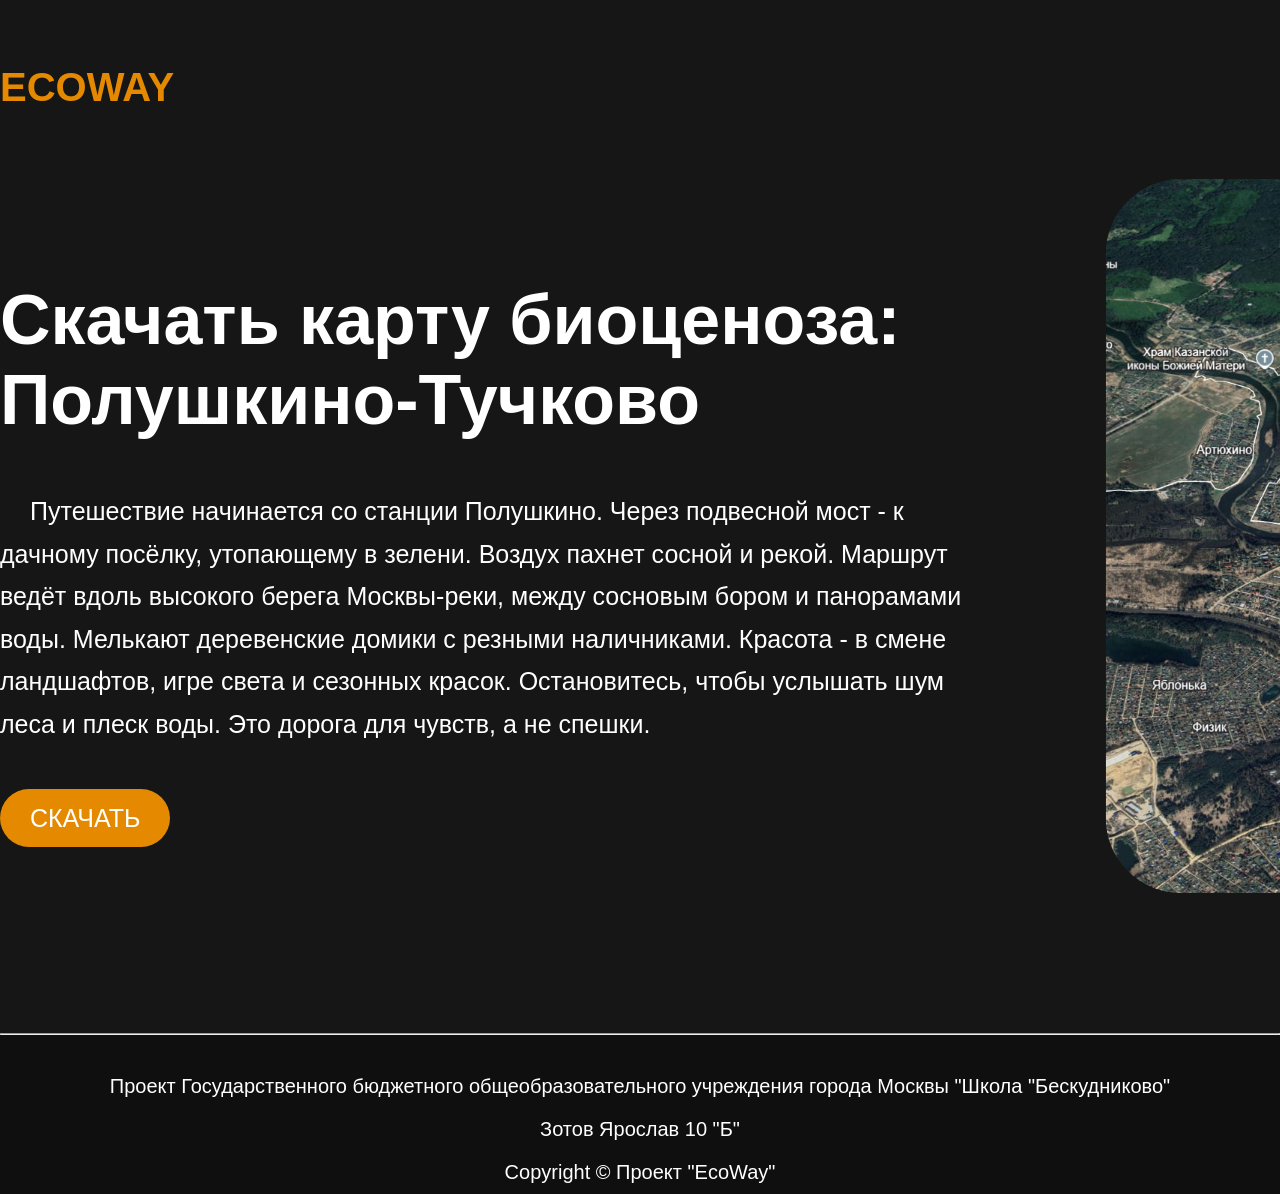
==== download1.html @ e9551cc0 "Add files via upload" ====
<!DOCTYPE html>
<html lang="ru">
<head>
	<meta charset="utf-8">
	<meta name="viewport" content="width=device-width, initial-scale=1">
	<title>EcoWay</title>
	<link rel="stylesheet" href="index.css"> 
	<link rel="icon" href="IMG/ico1.png">
</head>
<body>
	<div class="wrapper">
	<header class="container">
		<a href="index.html"><span class="EcoWay">ecoway</span></a>
	</header>


	<div class="container hero">
		<div class="hero--info">
			
			<h1>Скачать карту биоценоза: Полушкино-Тучково</h1>
			<p>Путешествие начинается со станции Полушкино. Через подвесной мост - к дачному посёлку, утопающему в зелени. Воздух пахнет сосной и рекой. Маршрут ведёт вдоль высокого берега Москвы-реки, между сосновым бором и панорамами воды. Мелькают деревенские домики с резными наличниками. Красота - в смене ландшафтов, игре света и сезонных красок. Остановитесь, чтобы услышать шум леса и плеск воды. Это дорога для чувств, а не спешки.</p>
			<br>
			<a class="btn" href="IMG/file1.zip" download="IMG/file1.zip">СКАЧАТЬ</a>
		</div>
		<img src="IMG/map1.jpg">
	</div>



<hr>
</div>
	<footer>
		<p>Проект Государственного бюджетного общеобразовательного учреждения города Москвы "Школа "Бескудниково"</p>
		<p>Зотов Ярослав 10 "Б"</p>
		<p>Copyright © Проект "EcoWay"</p>
	</footer>
</body>
</html>
---- index.css ----
/*Основные настройки по умолчанию*/



* {
    margin: 0;
    padding: 0;
}


body {
    font-family: 'Helvetica Neue', Arial, sans-serif;
    font-weight: 400;
    font-size: 25px;
    color: white;
}

a {
    text-decoration: none;
}

img {
    max-width: 100%;
}

.wrapper {
    background: #161616;
    width: 100%;
}

.container {
    width: 2000px;
    margin: 0 auto;
}



/*Шапка и приветствующая страница*/



header {
    padding-top: 65px;
    padding-bottom: 100px;
    z-index: 2;
}

header .EcoWay {
    text-transform: uppercase;
    font-size: 40px;
    font-weight: 800;
    color: #e58a00;
}

.hero {
    padding-bottom: 200px;
    position: relative;
    z-index: 1;
}

.hero--info {
    width: 1000px;
    padding-top: 70px;
}

.hero--info h1 {
    font-size: 70px;
    font-weight: 600;
}

.hero--info p {
    font-weight: 500;
    line-height: 170%;
    margin: 30px 0px;
    text-indent: 30px;
    margin-top: 50px;
}

.btn {
    background: #e58a00;
    color: white;
    border-radius: 50px;
    padding: 15px 30px;
    border: 0;
    transition: all 500ms ease;
    font-size: 25px;
}

.btn:hover {
    cursor: pointer;
    transform: scale(1.1);
    background: #e56000;
    font-size: 25px;
}

.hero img {
    position: absolute;
    top: -150px;
    right: 0;
    scale: 0.75;
    border-radius: 100px;
}



/*Таблицы*/



.table1 {
    padding-top: 150px;
    padding-bottom: 150px;
}

.table1 h3 {
    font-weight: 600;
    font-size: 45px;
}

.table1 .btn {
    padding: 12px 23px;
    float: right;
    display: block;
}



.table {
    padding: 10px 10px;
    text-align: center;
}

.table th {
    border: 1px solid white;
}

.table td {
    border: 1px solid white;
}


/*Футер*/



footer {
    background-color: #0f0f0f;
    padding-top: 30px;
    text-align: center;
}

footer p {
    font-size: 20px;
    padding-bottom: 10px;
    padding-top: 10px;
}
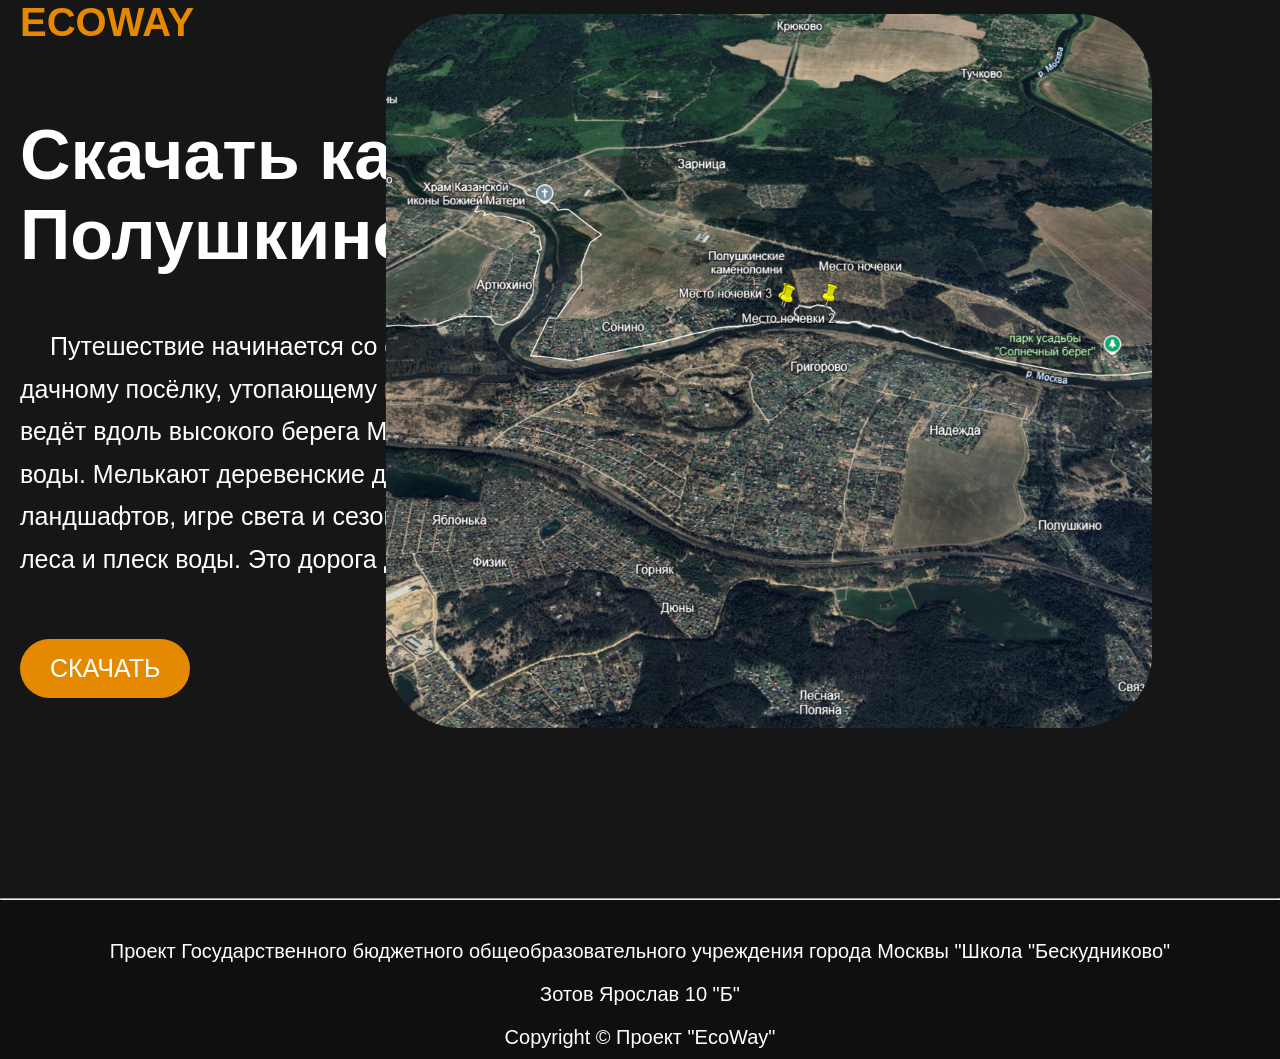
==== commit 49cf69cd: "Add files via upload" ====
--- a/download1.html
+++ b/download1.html
@@ -3,8 +3,8 @@
 <head>
 	<meta charset="utf-8">
 	<meta name="viewport" content="width=device-width, initial-scale=1">
-	<title>EcoWay</title>
-	<link rel="stylesheet" href="index.css"> 
+	<title>EcoWay — Полушкино-Тучково</title>
+	<link rel="stylesheet" href="index.css">
 	<link rel="icon" href="IMG/ico1.png">
 </head>
 <body>
@@ -20,9 +20,9 @@
 			<h1>Скачать карту биоценоза: Полушкино-Тучково</h1>
 			<p>Путешествие начинается со станции Полушкино. Через подвесной мост - к дачному посёлку, утопающему в зелени. Воздух пахнет сосной и рекой. Маршрут ведёт вдоль высокого берега Москвы-реки, между сосновым бором и панорамами воды. Мелькают деревенские домики с резными наличниками. Красота - в смене ландшафтов, игре света и сезонных красок. Остановитесь, чтобы услышать шум леса и плеск воды. Это дорога для чувств, а не спешки.</p>
 			<br>
-			<a class="btn" href="IMG/file1.zip" download="IMG/file1.zip">СКАЧАТЬ</a>
+			<a class="btn" href="IMG/file1.zip" download="file1.zip">СКАЧАТЬ</a>
 		</div>
-		<img src="IMG/map1.jpg">
+		<img src="IMG/map1.jpg" alt="Карта биоценоза Полушкино-Тучково">
 	</div>
 
 
--- a/index.css
+++ b/index.css
@@ -1,12 +1,10 @@
 /*Основные настройки по умолчанию*/
-
-
 
 * {
     margin: 0;
     padding: 0;
-}
-
+    box-sizing: border-box;   /* ← ИЗМЕНЕНО: чтобы padding не увеличивал ширину */
+}
 
 body {
     font-family: 'Helvetica Neue', Arial, sans-serif;
@@ -21,6 +19,7 @@
 
 img {
     max-width: 100%;
+    height: auto;             /* ← ИЗМЕНЕНО: чтобы картинки не искажались */
 }
 
 .wrapper {
@@ -29,15 +28,13 @@
 }
 
 .container {
-    width: 2000px;
+    max-width: 1400px;        /* ← ИЗМЕНЕНО: было width: 2000px */
+    width: 100%;              /* ← ИЗМЕНЕНО */
     margin: 0 auto;
-}
-
-
+    padding: 0 20px;          /* ← ИЗМЕНЕНО: боковые отступы */
+}
 
 /*Шапка и приветствующая страница*/
-
-
 
 header {
     padding-top: 65px;
@@ -59,7 +56,8 @@
 }
 
 .hero--info {
-    width: 1000px;
+    max-width: 1000px;        /* ← ИЗМЕНЕНО: было width: 1000px */
+    width: 100%;              /* ← ИЗМЕНЕНО */
     padding-top: 70px;
 }
 
@@ -84,6 +82,7 @@
     border: 0;
     transition: all 500ms ease;
     font-size: 25px;
+    display: inline-block;    /* ← ИЗМЕНЕНО: чтобы padding работал у <a> */
 }
 
 .btn:hover {
@@ -101,11 +100,7 @@
     border-radius: 100px;
 }
 
-
-
 /*Таблицы*/
-
-
 
 .table1 {
     padding-top: 150px;
@@ -123,8 +118,6 @@
     display: block;
 }
 
-
-
 .table {
     padding: 10px 10px;
     text-align: center;
@@ -138,10 +131,15 @@
     border: 1px solid white;
 }
 
+/* ← ДОБАВЛЕНО: обёртка для горизонтального скролла таблиц на телефоне */
+.table-wrap {
+    width: 100%;
+    overflow-x: auto;
+    -webkit-overflow-scrolling: touch;
+    margin-top: 20px;
+}
 
 /*Футер*/
-
-
 
 footer {
     background-color: #0f0f0f;
@@ -154,3 +152,118 @@
     padding-bottom: 10px;
     padding-top: 10px;
 }
+
+/* ============ АДАПТИВ ПОД ПЛАНШЕТ ============ */
+@media (max-width: 1024px) {
+    body {
+        font-size: 20px;
+    }
+    header {
+        padding-top: 40px;
+        padding-bottom: 60px;
+    }
+    header .EcoWay {
+        font-size: 32px;
+    }
+    .hero {
+        padding-bottom: 100px;
+    }
+    .hero--info h1 {
+        font-size: 48px;
+    }
+    .hero img {
+        position: static;
+        scale: 1;
+        margin: 40px auto 0;
+        display: block;
+        border-radius: 40px;
+    }
+    .table1 {
+        padding-top: 80px;
+        padding-bottom: 80px;
+    }
+    .table1 h3 {
+        font-size: 32px;
+    }
+    .btn {
+        font-size: 20px;
+        padding: 12px 24px;
+    }
+}
+
+/* ============ АДАПТИВ ПОД ТЕЛЕФОН ============ */
+@media (max-width: 768px) {
+    body {
+        font-size: 17px;
+        line-height: 1.6;
+    }
+    header {
+        padding-top: 25px;
+        padding-bottom: 30px;
+    }
+    header .EcoWay {
+        font-size: 26px;
+    }
+    .hero {
+        padding-bottom: 60px;
+    }
+    .hero--info {
+        padding-top: 30px;
+    }
+    .hero--info h1 {
+        font-size: 30px;
+        line-height: 1.25;
+    }
+    .hero--info p {
+        margin-top: 20px;
+        margin-bottom: 20px;
+        text-indent: 20px;
+        font-size: 16px;
+    }
+    .hero img {
+        margin-top: 25px;
+        border-radius: 20px;
+    }
+    .btn {
+        font-size: 17px;
+        padding: 12px 22px;
+        border-radius: 40px;
+    }
+    .table1 {
+        padding-top: 50px;
+        padding-bottom: 50px;
+    }
+    .table1 h3 {
+        font-size: 22px;
+        line-height: 1.3;
+    }
+    .table1 .btn {
+        float: none;
+        display: inline-block;
+        margin-bottom: 15px;
+    }
+    .table {
+        font-size: 14px;
+    }
+    .table th,
+    .table td {
+        padding: 8px;
+        min-width: 120px;
+        vertical-align: top;
+    }
+    footer p {
+        font-size: 14px;
+        padding-left: 15px;
+        padding-right: 15px;
+    }
+}
+
+/* ============ СОВСЕМ МАЛЕНЬКИЕ ЭКРАНЫ ============ */
+@media (max-width: 400px) {
+    .hero--info h1 {
+        font-size: 26px;
+    }
+    body {
+        font-size: 16px;
+    }
+}
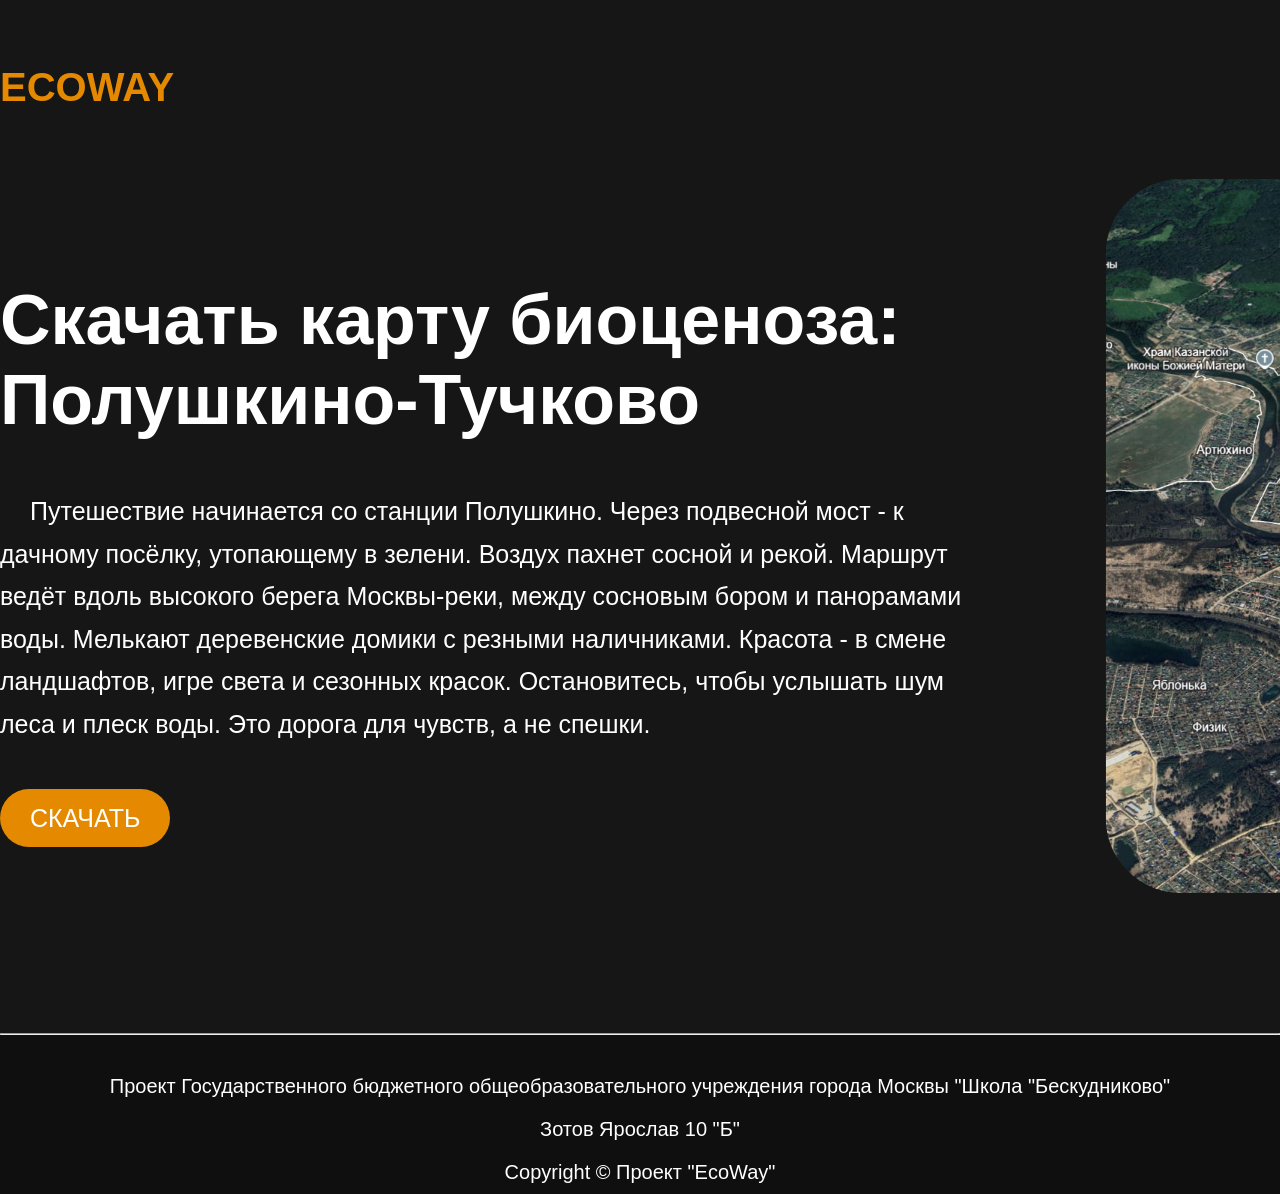
==== commit 0f614f06: "Add files via upload" ====
--- a/download1.html
+++ b/download1.html
@@ -3,8 +3,8 @@
 <head>
 	<meta charset="utf-8">
 	<meta name="viewport" content="width=device-width, initial-scale=1">
-	<title>EcoWay — Полушкино-Тучково</title>
-	<link rel="stylesheet" href="index.css">
+	<title>EcoWay</title>
+	<link rel="stylesheet" href="index.css"> 
 	<link rel="icon" href="IMG/ico1.png">
 </head>
 <body>
@@ -20,9 +20,9 @@
 			<h1>Скачать карту биоценоза: Полушкино-Тучково</h1>
 			<p>Путешествие начинается со станции Полушкино. Через подвесной мост - к дачному посёлку, утопающему в зелени. Воздух пахнет сосной и рекой. Маршрут ведёт вдоль высокого берега Москвы-реки, между сосновым бором и панорамами воды. Мелькают деревенские домики с резными наличниками. Красота - в смене ландшафтов, игре света и сезонных красок. Остановитесь, чтобы услышать шум леса и плеск воды. Это дорога для чувств, а не спешки.</p>
 			<br>
-			<a class="btn" href="IMG/file1.zip" download="file1.zip">СКАЧАТЬ</a>
+			<a class="btn" href="IMG/file1.zip" download="IMG/file1.zip">СКАЧАТЬ</a>
 		</div>
-		<img src="IMG/map1.jpg" alt="Карта биоценоза Полушкино-Тучково">
+		<img src="IMG/map1.jpg">
 	</div>
 
 
--- a/index.css
+++ b/index.css
@@ -1,10 +1,12 @@
 /*Основные настройки по умолчанию*/
+
+
 
 * {
     margin: 0;
     padding: 0;
-    box-sizing: border-box;   /* ← ИЗМЕНЕНО: чтобы padding не увеличивал ширину */
 }
+
 
 body {
     font-family: 'Helvetica Neue', Arial, sans-serif;
@@ -19,7 +21,6 @@
 
 img {
     max-width: 100%;
-    height: auto;             /* ← ИЗМЕНЕНО: чтобы картинки не искажались */
 }
 
 .wrapper {
@@ -28,13 +29,15 @@
 }
 
 .container {
-    max-width: 1400px;        /* ← ИЗМЕНЕНО: было width: 2000px */
-    width: 100%;              /* ← ИЗМЕНЕНО */
+    width: 2000px;
     margin: 0 auto;
-    padding: 0 20px;          /* ← ИЗМЕНЕНО: боковые отступы */
 }
 
+
+
 /*Шапка и приветствующая страница*/
+
+
 
 header {
     padding-top: 65px;
@@ -56,8 +59,7 @@
 }
 
 .hero--info {
-    max-width: 1000px;        /* ← ИЗМЕНЕНО: было width: 1000px */
-    width: 100%;              /* ← ИЗМЕНЕНО */
+    width: 1000px;
     padding-top: 70px;
 }
 
@@ -82,7 +84,6 @@
     border: 0;
     transition: all 500ms ease;
     font-size: 25px;
-    display: inline-block;    /* ← ИЗМЕНЕНО: чтобы padding работал у <a> */
 }
 
 .btn:hover {
@@ -100,7 +101,11 @@
     border-radius: 100px;
 }
 
+
+
 /*Таблицы*/
+
+
 
 .table1 {
     padding-top: 150px;
@@ -118,6 +123,8 @@
     display: block;
 }
 
+
+
 .table {
     padding: 10px 10px;
     text-align: center;
@@ -131,15 +138,10 @@
     border: 1px solid white;
 }
 
-/* ← ДОБАВЛЕНО: обёртка для горизонтального скролла таблиц на телефоне */
-.table-wrap {
-    width: 100%;
-    overflow-x: auto;
-    -webkit-overflow-scrolling: touch;
-    margin-top: 20px;
-}
 
 /*Футер*/
+
+
 
 footer {
     background-color: #0f0f0f;
@@ -152,118 +154,3 @@
     padding-bottom: 10px;
     padding-top: 10px;
 }
-
-/* ============ АДАПТИВ ПОД ПЛАНШЕТ ============ */
-@media (max-width: 1024px) {
-    body {
-        font-size: 20px;
-    }
-    header {
-        padding-top: 40px;
-        padding-bottom: 60px;
-    }
-    header .EcoWay {
-        font-size: 32px;
-    }
-    .hero {
-        padding-bottom: 100px;
-    }
-    .hero--info h1 {
-        font-size: 48px;
-    }
-    .hero img {
-        position: static;
-        scale: 1;
-        margin: 40px auto 0;
-        display: block;
-        border-radius: 40px;
-    }
-    .table1 {
-        padding-top: 80px;
-        padding-bottom: 80px;
-    }
-    .table1 h3 {
-        font-size: 32px;
-    }
-    .btn {
-        font-size: 20px;
-        padding: 12px 24px;
-    }
-}
-
-/* ============ АДАПТИВ ПОД ТЕЛЕФОН ============ */
-@media (max-width: 768px) {
-    body {
-        font-size: 17px;
-        line-height: 1.6;
-    }
-    header {
-        padding-top: 25px;
-        padding-bottom: 30px;
-    }
-    header .EcoWay {
-        font-size: 26px;
-    }
-    .hero {
-        padding-bottom: 60px;
-    }
-    .hero--info {
-        padding-top: 30px;
-    }
-    .hero--info h1 {
-        font-size: 30px;
-        line-height: 1.25;
-    }
-    .hero--info p {
-        margin-top: 20px;
-        margin-bottom: 20px;
-        text-indent: 20px;
-        font-size: 16px;
-    }
-    .hero img {
-        margin-top: 25px;
-        border-radius: 20px;
-    }
-    .btn {
-        font-size: 17px;
-        padding: 12px 22px;
-        border-radius: 40px;
-    }
-    .table1 {
-        padding-top: 50px;
-        padding-bottom: 50px;
-    }
-    .table1 h3 {
-        font-size: 22px;
-        line-height: 1.3;
-    }
-    .table1 .btn {
-        float: none;
-        display: inline-block;
-        margin-bottom: 15px;
-    }
-    .table {
-        font-size: 14px;
-    }
-    .table th,
-    .table td {
-        padding: 8px;
-        min-width: 120px;
-        vertical-align: top;
-    }
-    footer p {
-        font-size: 14px;
-        padding-left: 15px;
-        padding-right: 15px;
-    }
-}
-
-/* ============ СОВСЕМ МАЛЕНЬКИЕ ЭКРАНЫ ============ */
-@media (max-width: 400px) {
-    .hero--info h1 {
-        font-size: 26px;
-    }
-    body {
-        font-size: 16px;
-    }
-}
